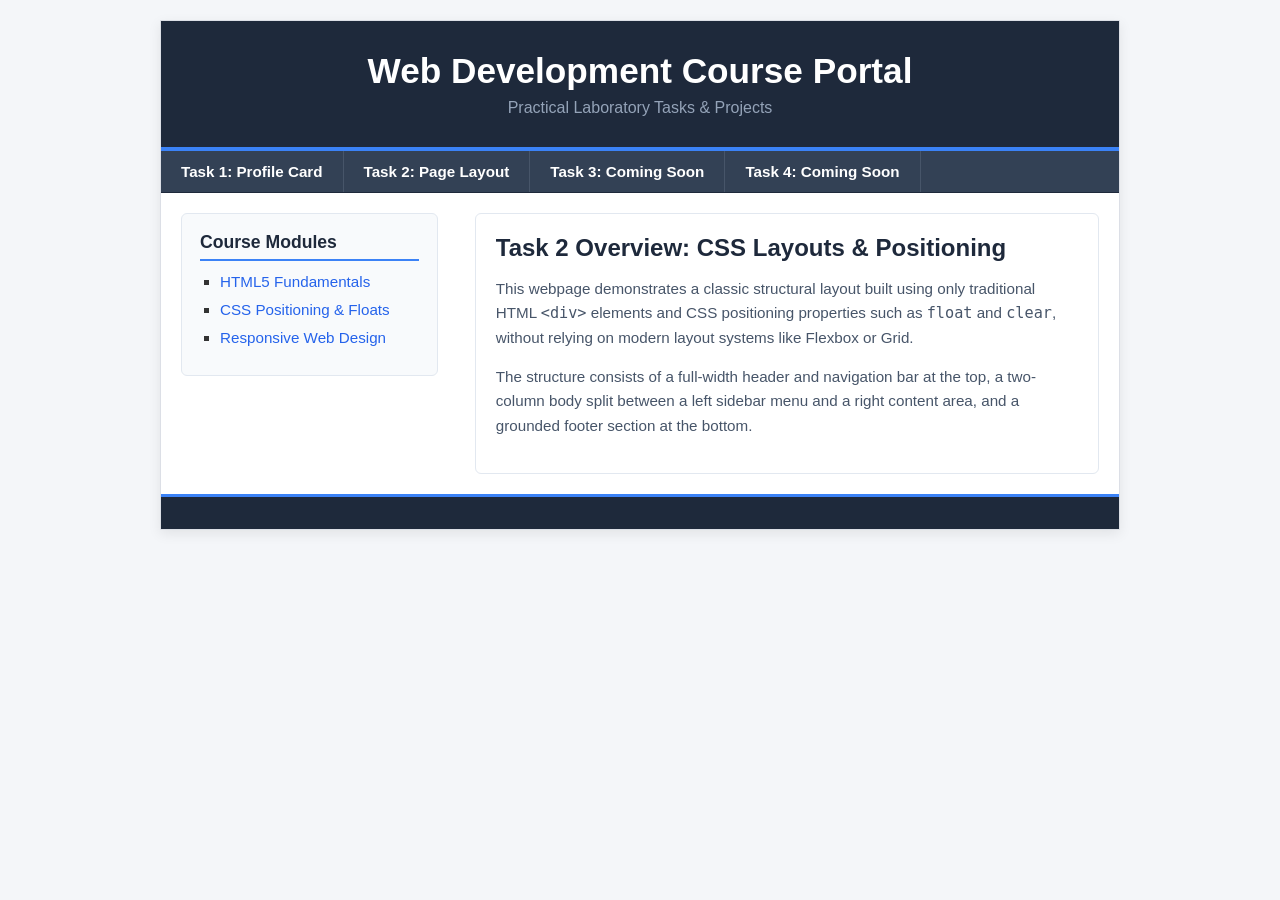
==== layout.html @ 20f307a8 "Add Task2 Layout" ====
<!DOCTYPE html>
<html lang="en">
<head>
    <meta charset="UTF-8">
    <meta name="viewport" content="width=device-width, initial-scale=1.0">
    <title>Web Development Course Portal</title>
    <link rel="stylesheet" href="layout-styles.css">
</head>
<body>

    <div id="wrapper">

        <div id="header">
            <h1>Web Development Course Portal</h1>
            <p>Practical Laboratory Tasks & Projects</p>
        </div>

        <div id="nav">
            <a href="index.html">Task 1: Profile Card</a>
            <a href="layout.html">Task 2: Page Layout</a>
            <a href="#task3">Task 3: Coming Soon</a>
            <a href="#task4">Task 4: Coming Soon</a>
        </div>

        <div id="content-area">

            <div id="sidebar">
                <h3>Course Modules</h3>
                <ul>
                    <li><a href="#html-basics">HTML5 Fundamentals</a></li>
                    <li><a href="#css-positioning">CSS Positioning & Floats</a></li>
                    <li><a href="#responsive-design">Responsive Web Design</a></li>
                </ul>
            </div>

            <div id="main-content">
                <h2>Task 2 Overview: CSS Layouts & Positioning</h2>
                <p>
                    This webpage demonstrates a classic structural layout built using only traditional HTML <code>&lt;div&gt;</code> elements and CSS positioning properties such as <code>float</code> and <code>clear</code>, without relying on modern layout systems like Flexbox or Grid.
                </p>
                <p>
                    The structure consists of a full-width header and navigation bar at the top, a two-column body split between a left sidebar menu and a right content area, and a grounded footer section at the bottom.
                </p>
            </div>

            <div class="clear"></div>

        </div>

        <div id="footer">
           
        </div>

    </div>

</body>
</html>
---- layout-styles.css ----
* {
    box-sizing: border-box;
    margin: 0;
    padding: 0;
}

body {
    font-family: 'Segoe UI', Tahoma, Geneva, Verdana, sans-serif;
    background-color: #f4f6f9;
    color: #333333;
    padding: 20px 0;
}

#wrapper {
    width: 90%;
    max-width: 960px;
    margin: 0 auto;
    background-color: #ffffff;
    border: 1px solid #dcdfe6;
    box-shadow: 0 4px 12px rgba(0, 0, 0, 0.08);
}

#header {
    background-color: #1e293b;
    color: #ffffff;
    text-align: center;
    padding: 30px 20px;
    border-bottom: 4px solid #3b82f6;
}

#header h1 {
    font-size: 2.2rem;
    margin-bottom: 8px;
}

#header p {
    font-size: 1rem;
    color: #94a3b8;
}

#nav {
    background-color: #334155;
    border-bottom: 1px solid #1e293b;
}

#nav a {
    float: left;
    display: block;
    color: #ffffff;
    text-decoration: none;
    padding: 12px 20px;
    font-weight: 600;
    font-size: 0.95rem;
    border-right: 1px solid #475569;
    transition: background-color 0.2s ease;
}

#nav a:hover {
    background-color: #3b82f6;
    color: #ffffff;
}

#nav::after {
    content: "";
    display: table;
    clear: both;
}

#content-area {
    padding: 20px;
}

#sidebar {
    float: left;
    width: 28%;
    background-color: #f8fafc;
    padding: 18px;
    border: 1px solid #e2e8f0;
    border-radius: 6px;
}

#sidebar h3 {
    font-size: 1.1rem;
    color: #1e293b;
    margin-bottom: 12px;
    border-bottom: 2px solid #3b82f6;
    padding-bottom: 6px;
}

#sidebar ul {
    list-style-type: square;
    padding-left: 20px;
}

#sidebar li {
    margin-bottom: 10px;
}

#sidebar a {
    color: #2563eb;
    text-decoration: none;
    font-size: 0.95rem;
}

#sidebar a:hover {
    text-decoration: underline;
    color: #1d4ed8;
}

#main-content {
    float: right;
    width: 68%;
    background-color: #ffffff;
    padding: 20px;
    border: 1px solid #e2e8f0;
    border-radius: 6px;
}

#main-content h2 {
    color: #1e293b;
    font-size: 1.5rem;
    margin-bottom: 15px;
}

#main-content p {
    line-height: 1.6;
    margin-bottom: 15px;
    font-size: 0.95rem;
    color: #475569;
}

.clear {
    clear: both;
}

#footer {
    clear: both;
    background-color: #1e293b;
    color: #94a3b8;
    text-align: center;
    padding: 16px 10px;
    border-top: 3px solid #3b82f6;
    font-size: 0.85rem;
}
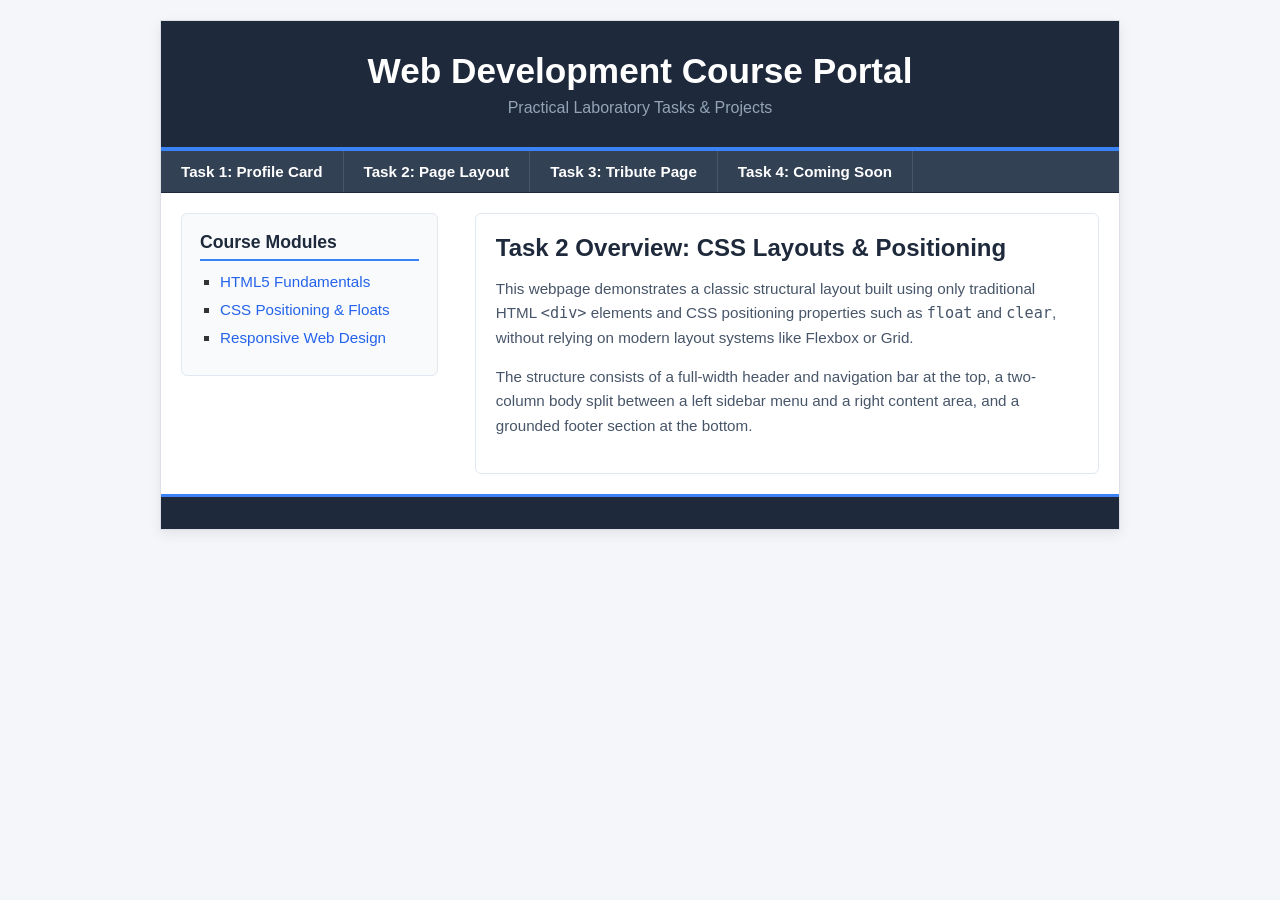
==== commit 0a0976fb: "Add Task3: Tribute page" ====
--- a/layout.html
+++ b/layout.html
@@ -18,7 +18,7 @@
         <div id="nav">
             <a href="index.html">Task 1: Profile Card</a>
             <a href="layout.html">Task 2: Page Layout</a>
-            <a href="#task3">Task 3: Coming Soon</a>
+            <a href="tribute.html">Task 3: Tribute Page</a>
             <a href="#task4">Task 4: Coming Soon</a>
         </div>
 
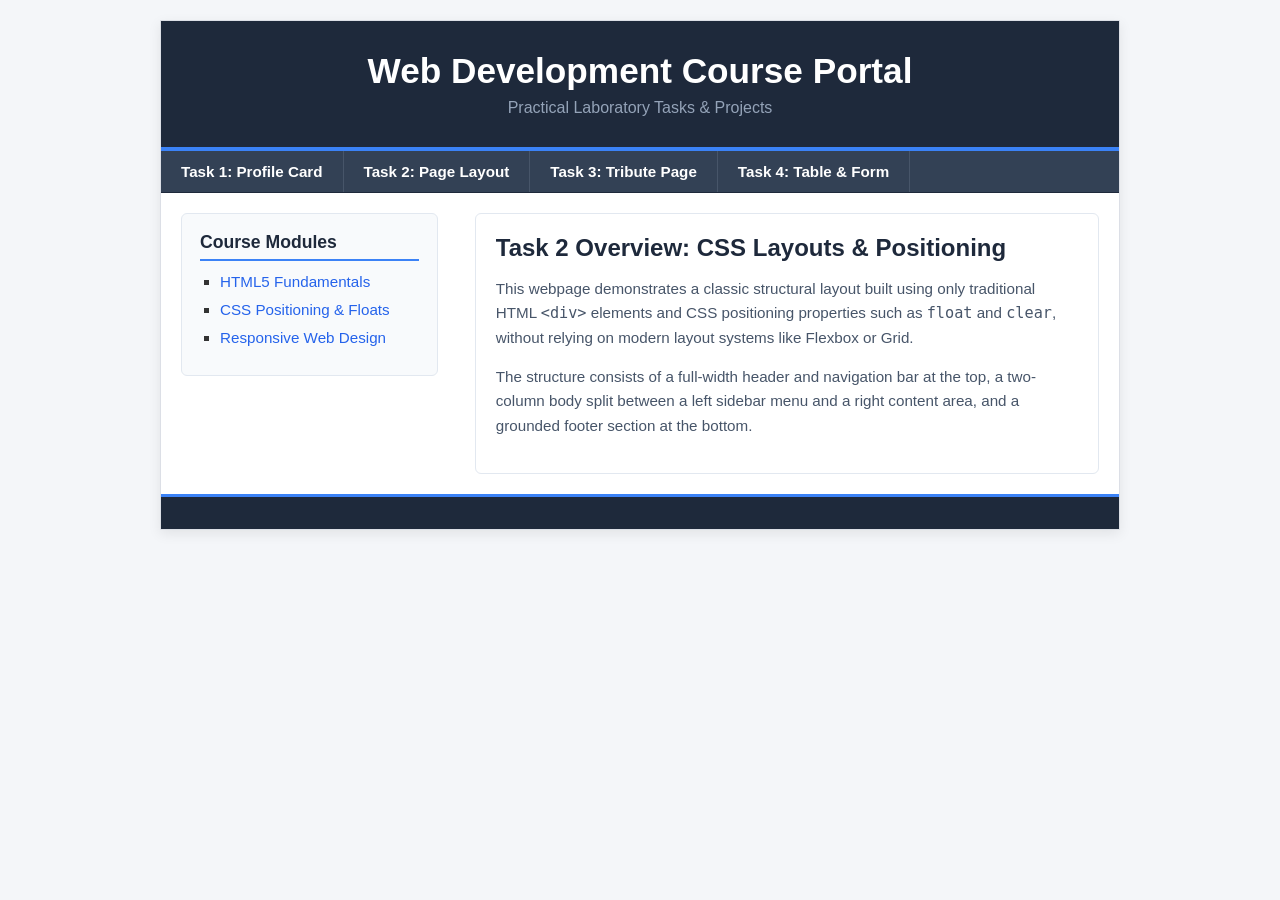
==== commit 6ca56bc2: "Task4: Table and form" ====
--- a/layout.html
+++ b/layout.html
@@ -19,7 +19,7 @@
             <a href="index.html">Task 1: Profile Card</a>
             <a href="layout.html">Task 2: Page Layout</a>
             <a href="tribute.html">Task 3: Tribute Page</a>
-            <a href="#task4">Task 4: Coming Soon</a>
+            <a href="#task4.html">Task 4: Table & Form</a>
         </div>
 
         <div id="content-area">
